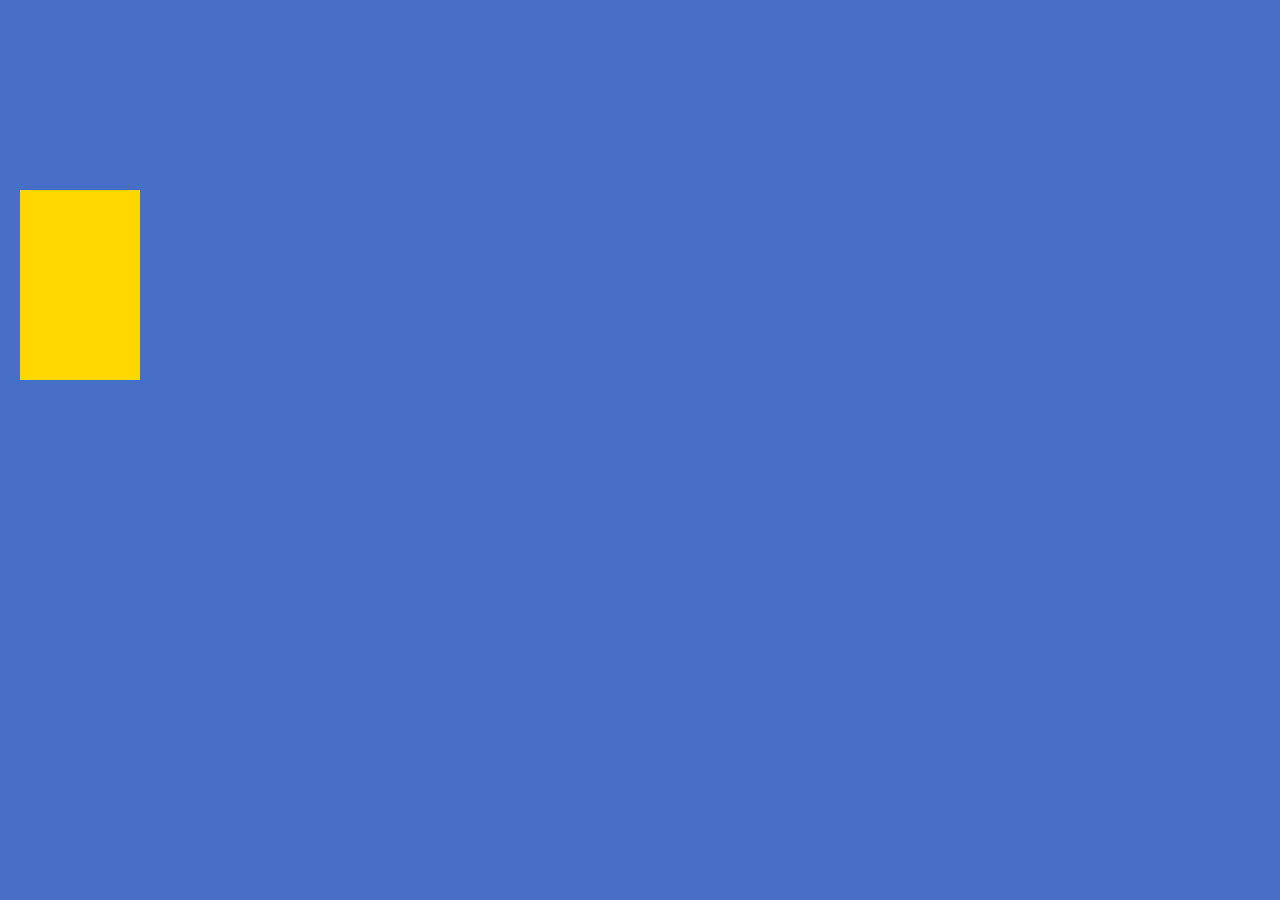
==== 2D-game/index.html @ a6b7e5e3 "game development test" ====
<html lang="en">
  <head>
    <meta charset="UTF-8" />
    <meta http-equiv="X-UA-Compatible" content="IE=edge" />
    <meta name="viewport" content="width=device-width, initial-scale=1.0" />
    <link rel="stylesheet" href="styles.css" />
    <title>Document</title>
  </head>
  <body>
    <canvas id="canvas1"></canvas>
    <script src="scripts.js"></script>
  </body>
</html>
---- 2D-game/styles.css ----
*{
    margin: 0;
    padding: 0;
    box-sizing: border-box;
}
#canvas1{
    background: #476fc7;
    position: absolute;
    left: 50%;
    top: 50%;
    transform: translate(-50%, -50%);
    max-width: 100%;
    max-height: 100%;
}
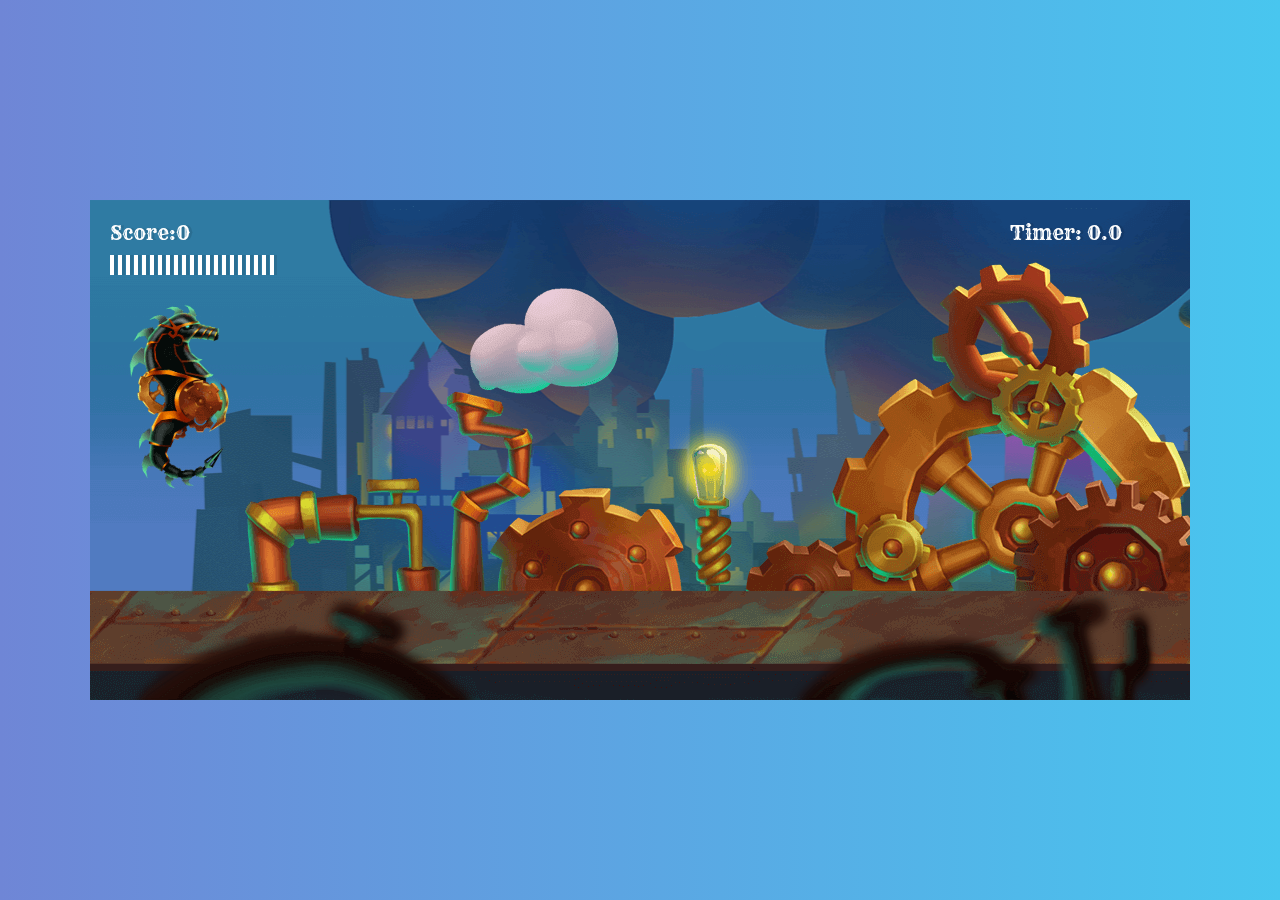
==== commit 8f0c6f96: "game garphics added" ====
--- a/2D-game/index.html
+++ b/2D-game/index.html
@@ -4,10 +4,31 @@
     <meta http-equiv="X-UA-Compatible" content="IE=edge" />
     <meta name="viewport" content="width=device-width, initial-scale=1.0" />
     <link rel="stylesheet" href="styles.css" />
-    <title>Document</title>
+    <title>Game</title>
+    <link rel="preconnect" href="https://fonts.googleapis.com">
+<link rel="preconnect" href="https://fonts.gstatic.com" crossorigin>
+<link href="https://fonts.googleapis.com/css2?family=Rye&display=swap" rel="stylesheet">
   </head>
   <body>
     <canvas id="canvas1"></canvas>
+
+
+    <!-- Characters -->
+    <img class="player hide" id="player" src="assets/player.png" >
+    <img class="enemy hide" id="angler1" src="assets/angler1.png" >
+    <img class="enemy hide" id="angler2" src="assets/angler2.png" >
+    <img class="enemy hide" id="lucky" src="assets/lucky.png" >
+
+    <!-- Props -->
+    <img class="projectile hide" id="projectile" src="assets/projectile.png" >
+    <img class="particle hide" id="gears" src="assets/gears.png" >
+
+    <!-- Environment -->
+    <img class="layer hide" id="layer1" src="assets/layer1.png" >
+    <img class="layer hide" id="layer2" src="assets/layer2.png" >
+    <img class="layer hide" id="layer3" src="assets/layer3.png" >
+    <img class="layer hide" id="layer4" src="assets/layer4.png" >
+
     <script src="scripts.js"></script>
   </body>
 </html>
--- a/2D-game/styles.css
+++ b/2D-game/styles.css
@@ -3,12 +3,19 @@
     padding: 0;
     box-sizing: border-box;
 }
-#canvas1{
-    background: #476fc7;
+body{
+    background-image: linear-gradient(to left, #48c6ef 0%, #6f86d6 100%);
+}
+.hide{
+    display: none;
+}
+#canvas1{    
+    background: #517bc1;
     position: absolute;
     left: 50%;
     top: 50%;
     transform: translate(-50%, -50%);
     max-width: 100%;
     max-height: 100%;
+    font-family: 'Rye', cursive;
 }